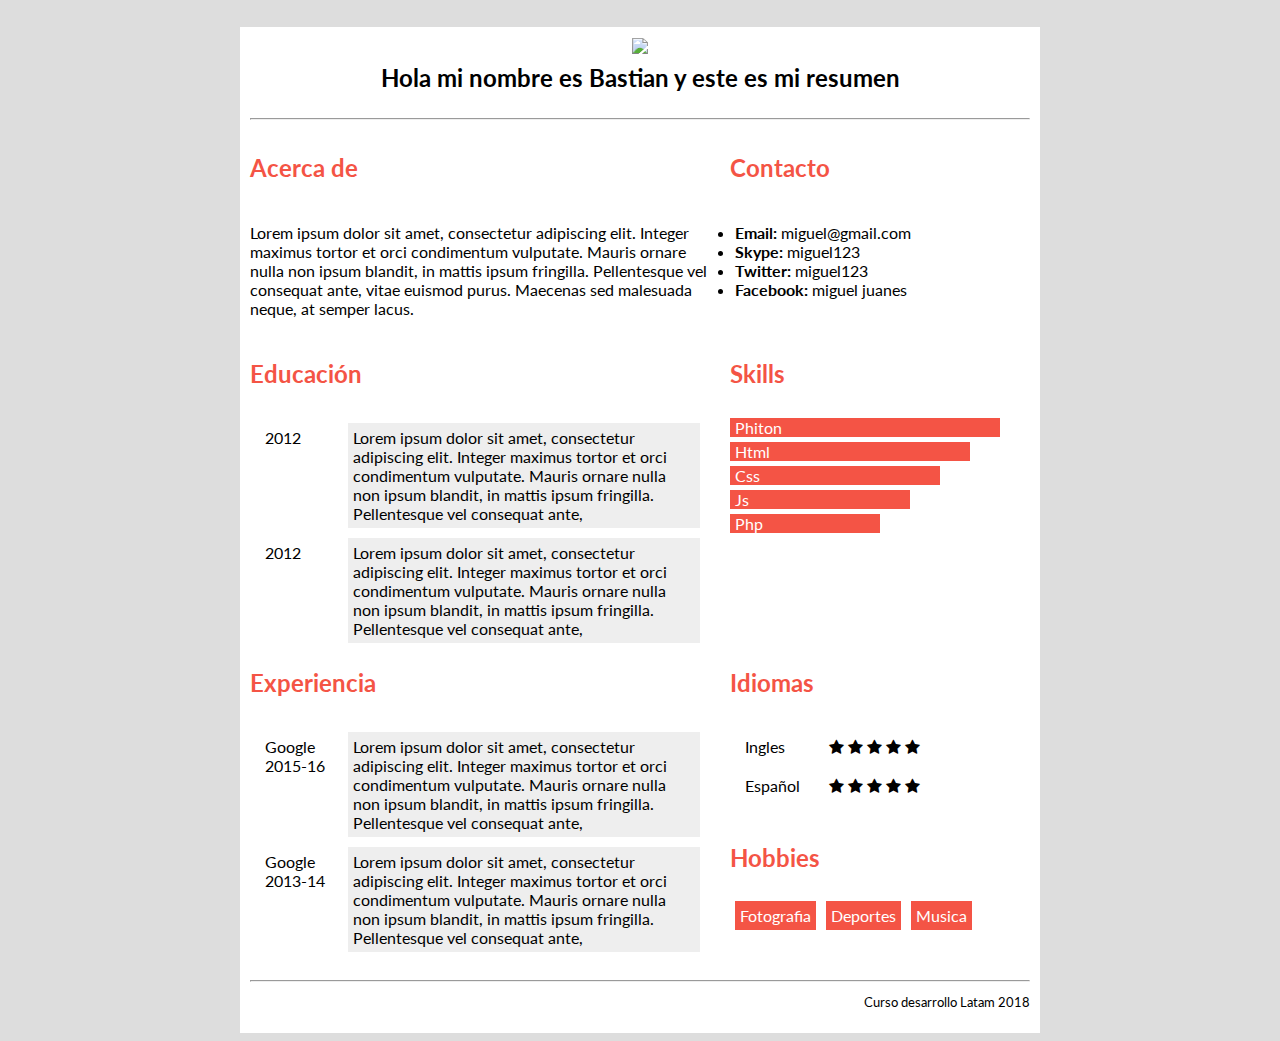
==== index.html @ 72b51714 "first commit" ====
<!DOCTYPE html>
<html>
<head>
	<link href="https://fonts.googleapis.com/css?family=Lato" rel="stylesheet">
	<title>Actividad06</title>
	<link rel="stylesheet" href="https://cdnjs.cloudflare.com/ajax/libs/font-awesome/4.7.0/css/font-awesome.min.css">
	 <link rel="stylesheet" href="styles.css">
	 <meta charset="utf-8">
</head>
<body>
	<div class="cajafoto"><img src="./pl.png" class="foto"></div>
    <div class="contenedor">

	<div class="row">
	<div class="col-ld-5 col-md-5 col-sd-5">
	<h1>Hola mi nombre es Bastian y este es mi resumen</h1>
	<hr>
	</div>	
	</div>
	<div class="row">
	<div class="col-ld-3 col-md-3 col-sd-3">
	<h2>Acerca de</h2><br>
	<p>Lorem ipsum dolor sit amet, consectetur adipiscing elit. Integer maximus tortor et orci condimentum vulputate. Mauris ornare nulla non ipsum blandit, in mattis ipsum fringilla. Pellentesque vel consequat ante, vitae euismod purus. Maecenas sed malesuada neque, at semper lacus.</p>
	</div>


	<div class="col-ld-2 col-md-2 col-sd-2">
	<h2>Contacto</h2><br>
	<ul>
	<li><span class="negrita">Email:</span> miguel@gmail.com</li>
	<li><span class="negrita">Skype:</span> miguel123</li>
	<li><span class="negrita">Twitter:</span> miguel123</li>
	<li><span class="negrita">Facebook:</span> miguel juanes</li>	
	</ul>
	</div>	
	</div>

		<div class="row">
	<div class="col-ld-3 col-md-3 col-sd-3">
	<h2>Educación</h2><br>
<div class="rowb">
<div class="col-1b"><p>2012</p></div>	
<div class="col-2b">Lorem ipsum dolor sit amet, consectetur adipiscing elit. Integer maximus tortor et orci condimentum vulputate. Mauris ornare nulla non ipsum blandit, in mattis ipsum fringilla. Pellentesque vel consequat ante,</div>	
</div>
<div class="rowb">
<div class="col-1b"><p>2012</p></div>	
<div class="col-2b">Lorem ipsum dolor sit amet, consectetur adipiscing elit. Integer maximus tortor et orci condimentum vulputate. Mauris ornare nulla non ipsum blandit, in mattis ipsum fringilla. Pellentesque vel consequat ante,</div>	
</div>


	</div>


	<div class="col-ld-2 col-md-2 col-sd-2">
	<h2>Skills</h2><br>
<div class="barra1"><p class="barras">Phiton</p></div>
<div class="barra2"><p class="barras">Html</p></div>
<div class="barra3"><p class="barras">Css</p></div>
<div class="barra4"><p class="barras">Js</p></div>
<div class="barra5"><p class="barras">Php</p></div>
	</div>	
	</div>

			<div class="row">
	<div class="col-ld-3 col-md-3 col-sd-3">
	<h2>Experiencia</h2><br>
<div class="rowb">
<div class="col-1b"><p>Google<br>
	2015-16</p>
</div>	
<div class="col-2b">Lorem ipsum dolor sit amet, consectetur adipiscing elit. Integer maximus tortor et orci condimentum vulputate. Mauris ornare nulla non ipsum blandit, in mattis ipsum fringilla. Pellentesque vel consequat ante,</div>	
</div>
<div class="rowb">
<div class="col-1b"><p>Google<br>
	2013-14</p>

</div>	
<div class="col-2b">Lorem ipsum dolor sit amet, consectetur adipiscing elit. Integer maximus tortor et orci condimentum vulputate. Mauris ornare nulla non ipsum blandit, in mattis ipsum fringilla. Pellentesque vel consequat ante,</div>	
</div>


	</div>


	<div class="col-ld-2 col-md-2 col-sd-2">
	<h2>Idiomas</h2><br>
	<div class="rowb">
<div class="col-3b"><p>Ingles</p></div>	
<div class="col-4b">
<span class="fa fa-star checked"></span>
<span class="fa fa-star checked"></span>
<span class="fa fa-star checked"></span>
<span class="fa fa-star"></span>
<span class="fa fa-star"></span>	

</div>	
</div>
	<div class="rowb">
<div class="col-3b"><p>Español</p></div>	
<div class="col-4b">
<span class="fa fa-star checked"></span>
<span class="fa fa-star checked"></span>
<span class="fa fa-star checked"></span>
<span class="fa fa-star"></span>
<span class="fa fa-star"></span>

 </div>	<br><br><br>
</div>
	<h2>Hobbies</h2><br>
	<p class="textofondo">Fotografia</p>
	<p class="textofondo">Deportes</p>
	<p class="textofondo">Musica</p>
	</div>	
	</div>

<div class="row">
	<div class="col-ld-5 col-md-5 col-sd-5">
		<hr>

	<p>Curso desarrollo Latam 2018</p>
	</div>	
	</div>

	</div>
</body>
</html>
---- styles.css ----
@media (min-width:320px) and (max-width:480px){
body{
	font-size:14px;
	background-color:#dddddd;
	font-family: 'Lato', sans-serif;	
	}
	p{
	font-family: 'Lato', sans-serif;	
	}
	h1{
	font-family: 'Lato', sans-serif;
	padding:10px;
	font-size:1.5em;	
	}
	h2{
	font-family: 'Lato', sans-serif;
	color:#F45445;
	font-size:1.5em;
	line-height:0em;	
	}
.contenedor{
	width:100%;
	margin: auto;
	background-color:#ffffff;
	overflow:hidden;
	}	
.row{
	clear:both;	
	}
.col-sd-1 , .col-sd-2, .col-sd-3, .col-sd-4, .col-sd-5{
	float:left;
	padding:20px;
	box-sizing: border-box;	
	}
.col-sd-1{
	width:20%;
	}
.col-sd-2{
	width:100%;	
	}
.col-sd-3{
	width:100%;
	}
.col-sd-4{
	width:80%;	
	}
.col-sd-5{
	width:100%;
	text-align:center;	
	}
.barra1{
	background-color:#F45445;
	width:90%;
}
.barra2{
	background-color:#F45445;
	width:80%;	
}
.barra3{
	background-color:#F45445;
	width:70%;
}
.barra4{
	background-color:#F45445;
	width:60%;	
}
.barra5{
	background-color:#F45445;
	width:50%;		
}
.barras{
	color:white;
	margin:5px;	
}
.rowb{
	clear:both;
	padding:10px;
}
.col-1b{
	width:100%;	
	float:left;
}

.col-2b{
	width:100%;
	float:left;
	background-color:#eeeeee;
	padding:5px;
	box-sizing: border-box;		
}
.col-3b{
	vertical-align:top;
	width:30%;	
	float:left;
	padding:5px;
	box-sizing: border-box;
}
.col-3b p{
 	margin:0px;
}

.col-4b{
	width:70%;
	float:left;
	padding:5px;
	box-sizing: border-box;		
}
.textofondo{
	font-family: 'Lato', sans-serif;
	float:left;	
	background-color:#F45445;
	padding:5px;	
	margin:5px;
	color:white;
}
.foto{
position:relative;
width:70%;
bottom:30px;
}
.cajafoto{
text-align:center;	
position:relative;	
top:70px;
}
.foto{
width:50%;
}
.negrita{
font-weight:bold;	
}
.col-ld-5 p{
font-size:0.8rem;
}
}

@media (min-width:480px) and (max-width:800px){
body{
	font-size:16px;
	background-color:#dddddd;
	font-family: 'Lato', sans-serif;	
	}
	p{
	font-family: 'Lato', sans-serif;	
	}
	h1{
	font-family: 'Lato', sans-serif;
	padding:10px;
	font-size:1.5em;	
	}
	h2{
	font-family: 'Lato', sans-serif;
	color:#F45445;
	font-size:1.5em;
	line-height:0em;	
	}
.contenedor{
	width:90%;
	margin: auto;
	background-color:#ffffff;
	overflow:hidden;
	}	
.row{
	clear:both;	
	}
.col-md-1 , .col-md-2, .col-md-3, .col-md-4, .col-md-5{
	float:left;
	padding:10px;
	box-sizing: border-box;	
	}
.col-md-1{
	width:20%;
	}
.col-md-2{
	width:100%;	
	}
.col-ld-3{
	width:100%;
	}
.col-md-4{
	width:80%;	
	}
.col-md-5{
	width:100%;
	text-align:center;	
	}
.barra1{
	background-color:#F45445;
	width:90%;
}
.barra2{
	background-color:#F45445;
	width:80%;	
}
.barra3{
	background-color:#F45445;
	width:70%;
}
.barra4{
	background-color:#F45445;
	width:60%;	
}
.barra5{
	background-color:#F45445;
	width:50%;		
}
.barras{
	color:white;
	margin:5px;	
}
.rowb{
	clear:both;
	padding:10px;
}
.col-1b{
	width:20%;	
	float:left;
}
.col-1b p{
 	margin:0px;
}

.col-2b{
	width:80%;
	float:left;
	background-color:#eeeeee;
	padding:5px;
	box-sizing: border-box;		
}
.col-3b{
	vertical-align:top;
	width:30%;	
	float:left;
	padding:5px;
	box-sizing: border-box;
}
.col-3b p{
 	margin:0px;
}

.col-4b{
	width:70%;
	float:left;
	padding:5px;
	box-sizing: border-box;		
}
.textofondo{
	font-family: 'Lato', sans-serif;
	float:left;	
	background-color:#F45445;
	padding:5px;	
	margin:5px;
	color:white;
}
.cajafoto{
text-align:center;	
position:relative;	
top:30px;
}
.foto{
width:20%;
}
.negrita{
font-weight:bold;	
}
.col-ld-5 p{
text-align:right;
font-size:0.8rem;
}
}
@media (min-width:801px) {
body{
	font-size:16px;
	background-color:#dddddd;
	font-family: 'Lato', sans-serif;	
	}
	p{
	font-family: 'Lato', sans-serif;	
	}
	h1{
	font-size:1.5em;	
	font-family: 'Lato', sans-serif;
	padding:10px;	
	}
	h2{
	font-family: 'Lato', sans-serif;
	color:#F45445;
	font-size:1.5em;
	line-height:0em;	
	}
.contenedor{
	width:800px;
	margin: auto;
	background-color:#ffffff;
	overflow:auto;
	}	
.row{
	clear:both;	
	}
.col-ld-1 , .col-ld-2, .col-ld-3, .col-ld-4, .col-ld-5{
	float:left;
	padding:10px;
	box-sizing: border-box;	
	}
.col-ld-1{
	width:20%;
	}
.col-ld-2{
	width:40%;	
	}
.col-ld-3{
	width:60%;
	}
.col-ld-4{
	width:80%;	
	}
.col-ld-5{
	width:100%;
	text-align:center;	
	}
.barra1{
	background-color:#F45445;
	width:90%;
}
.barra2{
	background-color:#F45445;
	width:80%;	
}
.barra3{
	background-color:#F45445;
	width:70%;
}
.barra4{
	background-color:#F45445;
	width:60%;	
}
.barra5{
	background-color:#F45445;
	width:50%;		
}
.barras{
	color:white;
	margin:5px;	
}
.rowb{
	clear:both;
	padding:10px;
}
.col-1b{
	vertical-align:top;
	width:20%;	
	float:left;
	padding:5px;
	box-sizing: border-box;
}
.col-1b p{
 	margin:0px;
}

.col-2b{
	width:80%;
	float:left;
	background-color:#eeeeee;
	padding:5px;
	box-sizing: border-box;		
}
.col-3b{
	vertical-align:top;
	width:30%;	
	float:left;
	padding:5px;
	box-sizing: border-box;
	margin-top:0px;
}

.col-3b p{
 	margin:0px;
}

.col-4b{
	vertical-align:top;
	width:70%;
	float:left;
	padding:5px;
	box-sizing: border-box;		
}
.textofondo{
	font-family: 'Lato', sans-serif;
	float:left;	
	background-color:#F45445;
	padding:5px;	
	margin:5px;
	color:white;
}
.cajafoto{
text-align:center;	
position:relative;	
top:30px;
}
.foto{
width:150px;
}
.negrita{
font-weight:bold;	
}
ul{
padding-left:5px;
}
.col-ld-5 p{
text-align:right;
font-size:0.8rem;
}
}
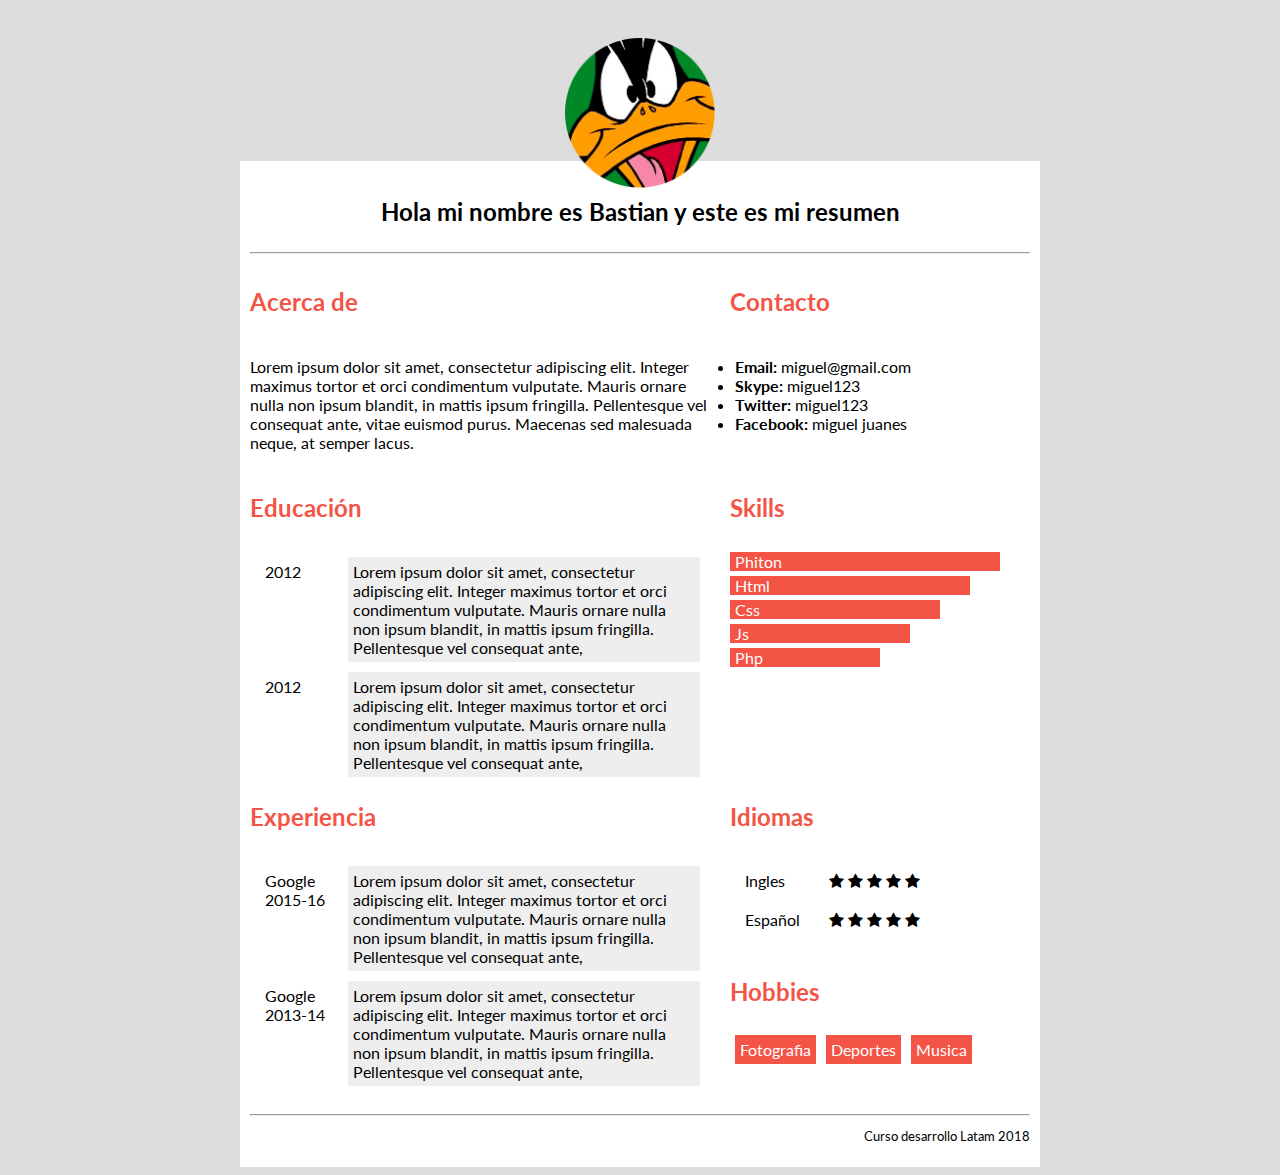
==== commit 8d84bbe2: "hola" ====
--- a/index.html
+++ b/index.html
@@ -1,6 +1,9 @@
 <!DOCTYPE html>
 <html>
 <head>
+
+	<meta name="viewport" content="width=device-width, initial-scale=1.0">
+
 	<link href="https://fonts.googleapis.com/css?family=Lato" rel="stylesheet">
 	<title>Actividad06</title>
 	<link rel="stylesheet" href="https://cdnjs.cloudflare.com/ajax/libs/font-awesome/4.7.0/css/font-awesome.min.css">
@@ -8,7 +11,7 @@
 	 <meta charset="utf-8">
 </head>
 <body>
-	<div class="cajafoto"><img src="./pl.png" class="foto"></div>
+	<div class="cajafoto"><img src="images/PL.png" class="foto"></div>
     <div class="contenedor">
 
 	<div class="row">
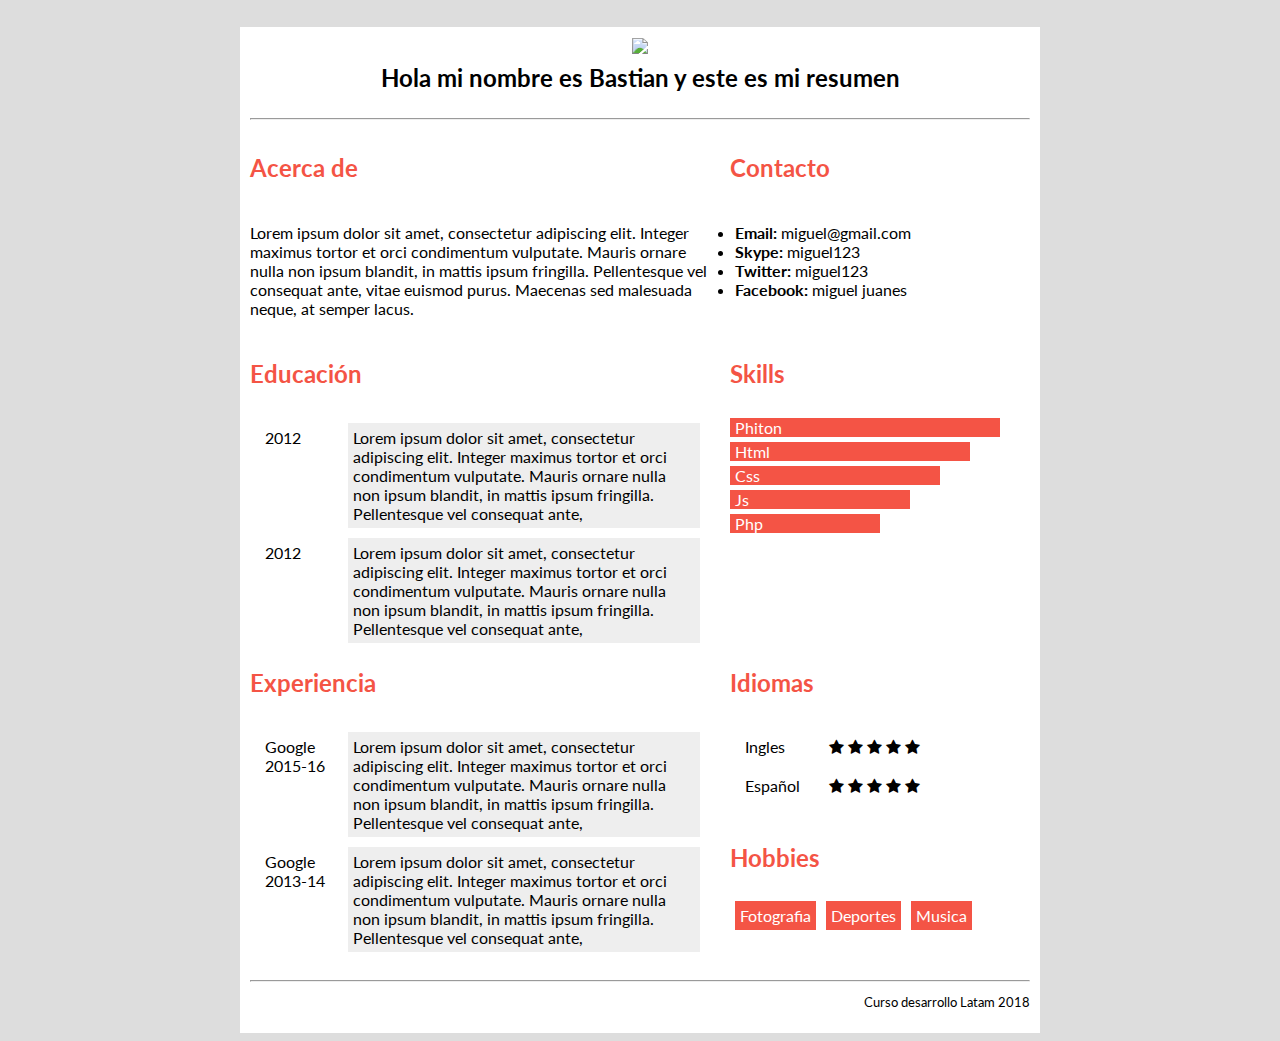
==== commit 50e5a375: "hola" ====
--- a/index.html
+++ b/index.html
@@ -11,7 +11,7 @@
 	 <meta charset="utf-8">
 </head>
 <body>
-	<div class="cajafoto"><img src="images/PL.png" class="foto"></div>
+	<div class="cajafoto"><img src="/images/pl.png" class="foto"></div>
     <div class="contenedor">
 
 	<div class="row">
